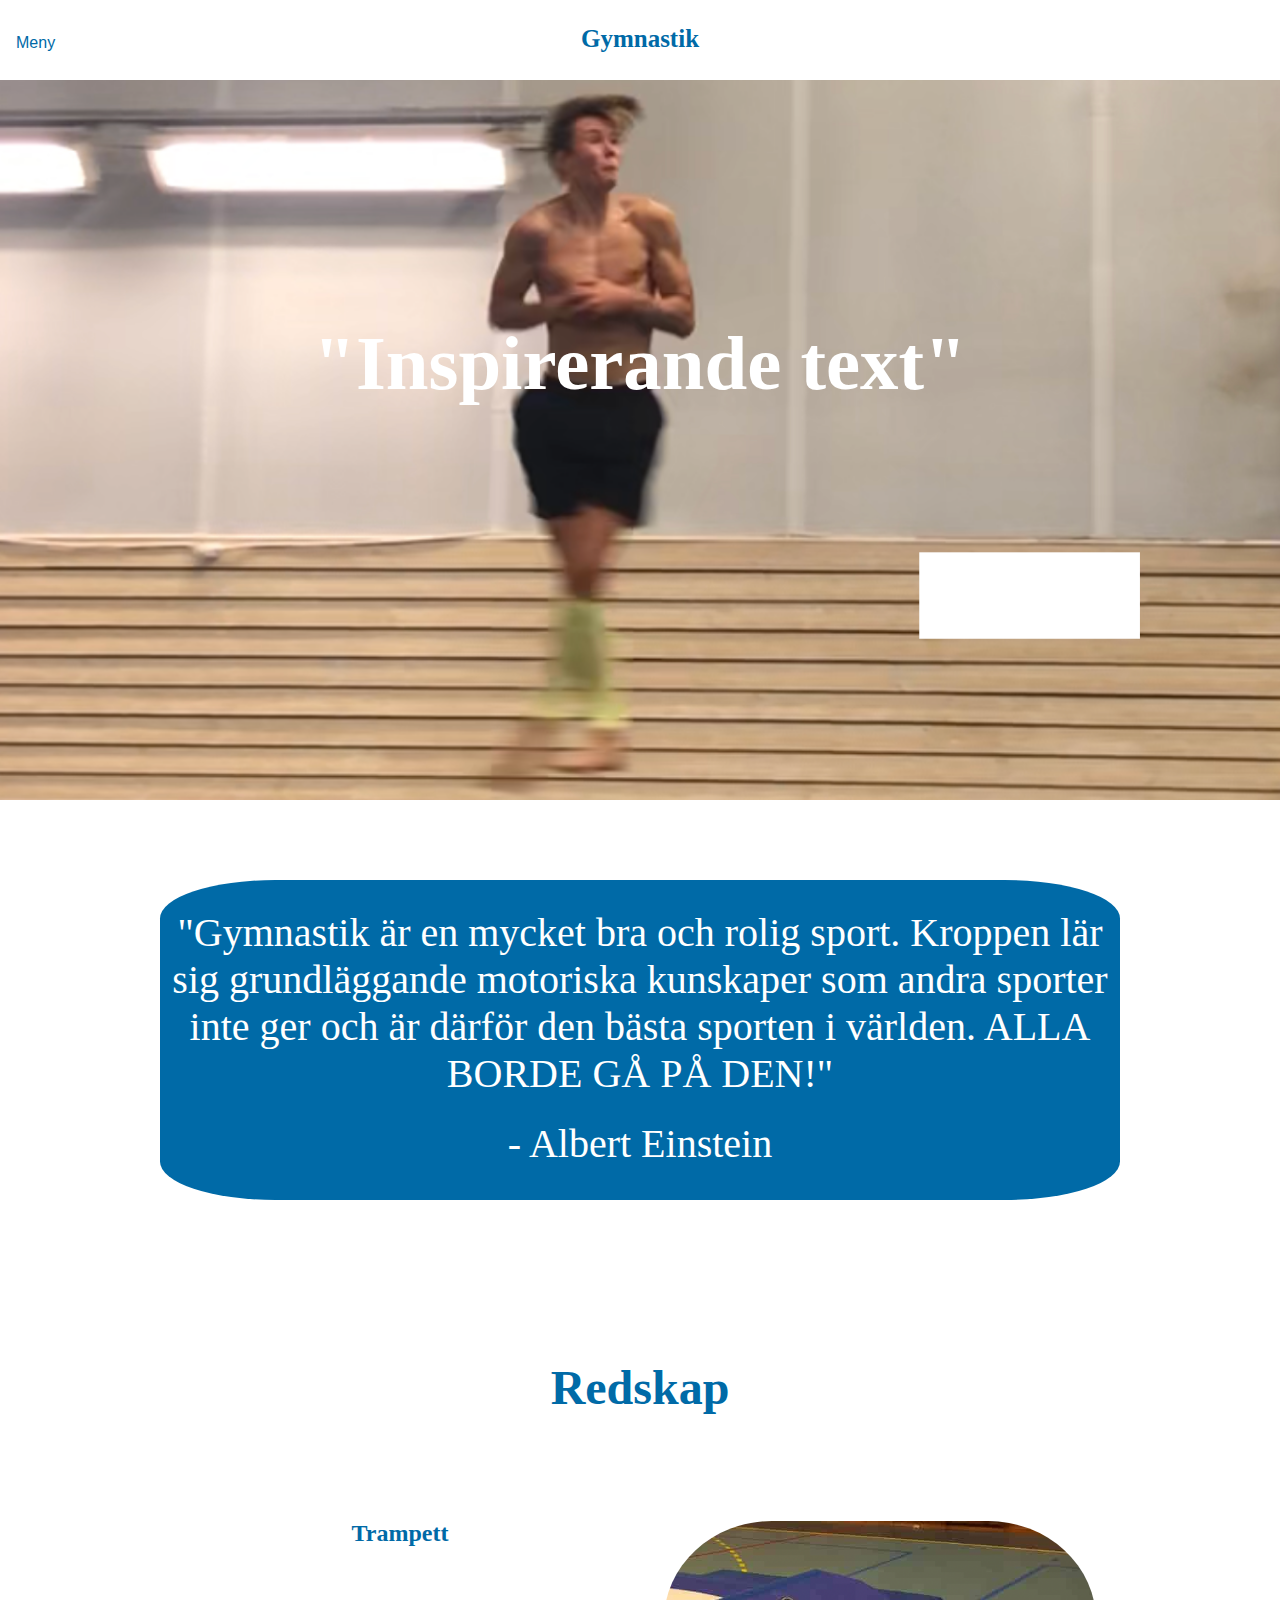
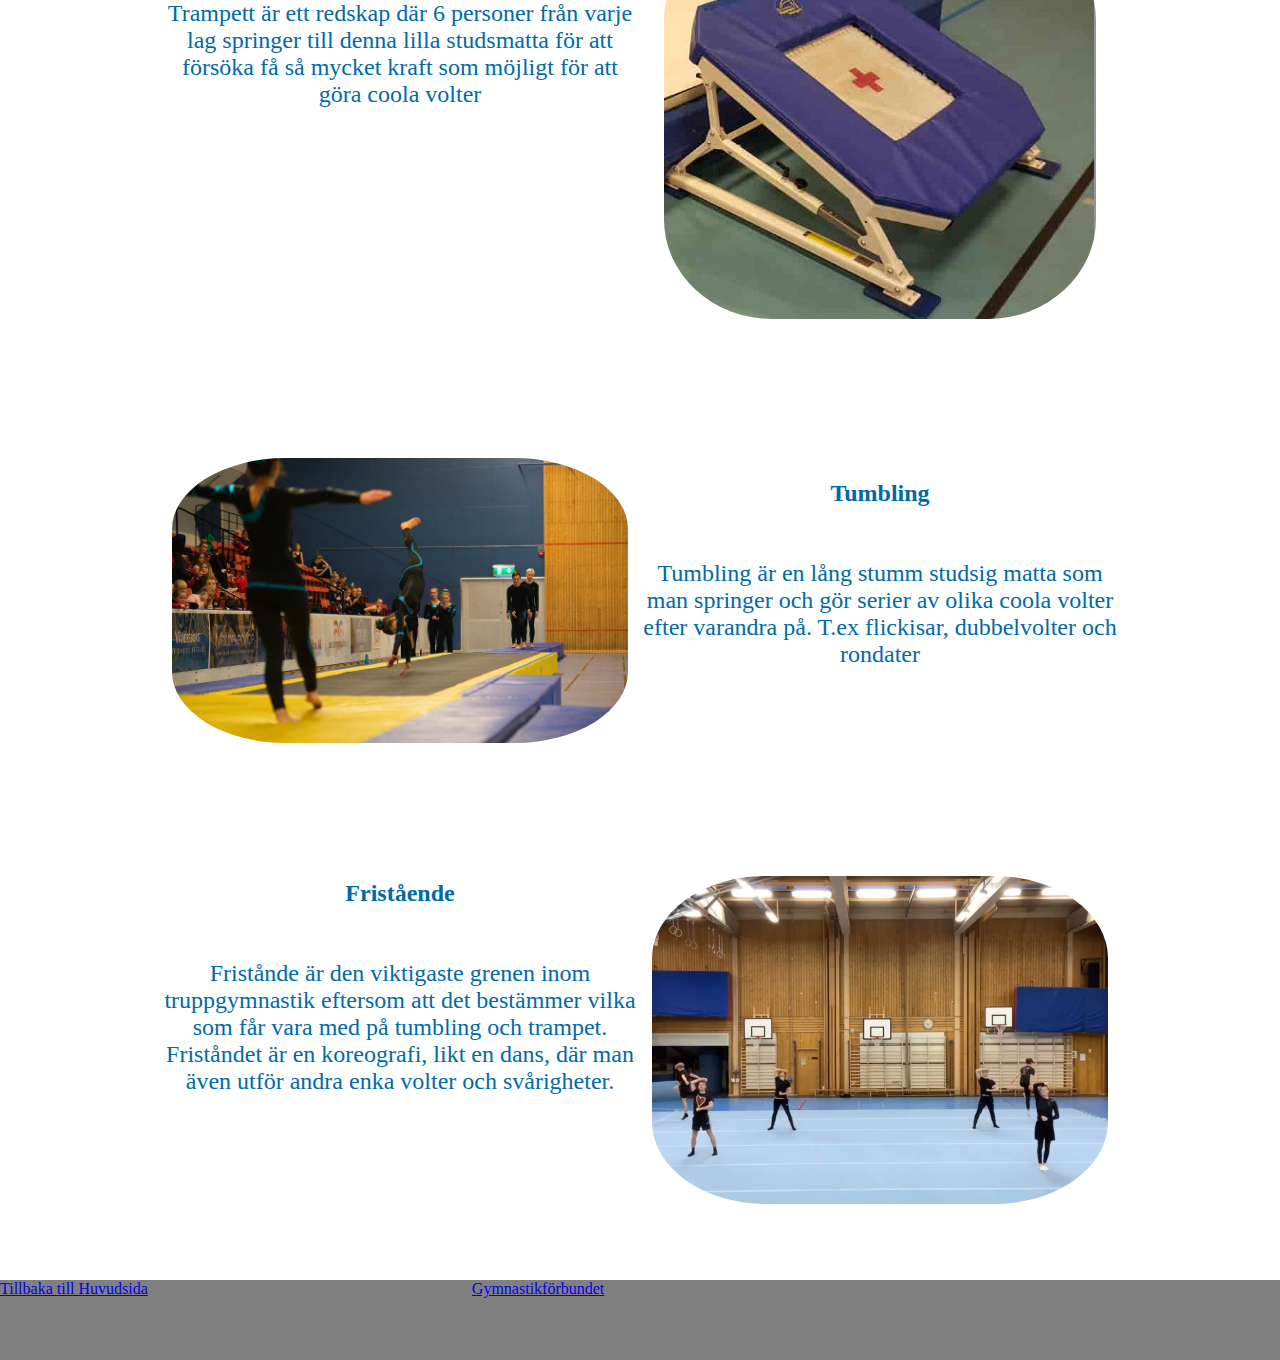
==== index.html @ a21718d2 "yea yea" ====
<!DOCTYPE html>
<html lang="sv">
  <head>
    <meta charset="utf-8">
    <title>Gymnastik</title>
    <link rel="stylesheet" type="text/css" href="style.css">
    <link rel="stylesheet" type="text/css" href="grid.css">
    <meta name="viewport" content="width=device-width" initial-scale="1.0">
  </head>

  <body>
    <header id="huvud">
      <h3 id="rubrik"> Gymnastik </h3>

      <div class="dropdown">
        <button onclick="myFunction()" class="dropbtn"> Meny </button>
        <div id="myDropdown" class="dropdown-content">
          <a href="#gymnastik_t2ext">Gymnastik</a>
          <a href="#redskap">Redskap</a>
          <a href="gymnastik_tavlingar.html">Tävlingar</a>
          <a href="https://www.gymnastik.se/" target="_blank">Gymnastikförbundet</a>
        </div>
      </div>
    </header>


    <div class="container">
      <img alt="inspirationsbild" id="inspobild" src="IMG_4788.PNG">
      <h1 class="inspotext">"Inspirerande text"</h1>
      <div class="blank_yta"></div>

      <p id="gymnastik_text"> "Gymnastik är en mycket bra och rolig sport. Kroppen lär sig grundläggande motoriska kunskaper som andra sporter inte ger och är därför den bästa sporten i världen. ALLA BORDE GÅ PÅ DEN!" </p>
      <p class="albert_stein"> - Albert Einstein </p>

      <h2 id="redskap">Redskap</h2>
      <img alt="bild på trampett" id="trampettbild" src="trampett.webp">

      <h3 class="trampett">Trampett</h3>
      <p class="trampettext">Trampett är ett redskap där 6 personer från varje lag springer till denna lilla studsmatta för att försöka få så mycket kraft som möjligt för att göra coola volter</p>

      <h3 class="tumbling">Tumbling</h3>
      <p class="tumblingtext">Tumbling är en lång stumm studsig matta som man springer och gör serier av olika coola volter efter varandra på. T.ex flickisar, dubbelvolter och rondater</p>
      <img alt="bild på tumblinggolv" id="tumblingbild" src="tumbling.jpeg">


      <h3 class="fristaende">Fristående</h3>
      <p class="fristaendetext">Fristånde är den viktigaste grenen inom truppgymnastik eftersom att det bestämmer vilka som får vara med på tumbling och trampet. Friståndet är en koreografi, likt en dans, där man även utför andra enka volter och svårigheter. </p>
      <img alt="bild på fristående" id="fristaendebild" src="fristaende.jpg">

      <footer class="fot1">
        <a href="index.html" target="_blank" class="lank_huvudsida">Tillbaka till Huvudsida</a>
        <a href="https://www.gymnastik.se/" target="_blank" class="lank_forbund">Gymnastikförbundet</a>
      </footer>
    </div>
    <div class="background"></div>

    <script src="index.js">
    </script>

  </body>
</html>
---- style.css ----
*{
  padding: 0;
  margin: 0;
}

.container{
  float: left;
}

.blank_yta{
  background-color: white;
}

/* För HEADERN och element inom headern*/
#huvud{
  width: 100vw;
  height: 80px;
  background-color: white;
  margin: 0;
  padding: 0;
}

#rubrik{
  text-align: center;
  padding-top: 25px;
  color: #006AA7;
  font-size: 25px;

}


/* "bodyn" */
#inspobild{
  width: 100vw;
  height: 100%;
}

.inspotext{
  z-index: 2;
  color: white;
  font-size: 6vw;
  text-align: center;
}

#redskap{
  font-size: 300%;
  text-align: center;
  color: #006AA7;
}

#trampettbild{
  width: 90%;
  border-radius: 25%;
  align-self: center;
  margin-right: auto;
  margin-left: auto;
}

#tumblingbild,
#fristaendebild{
  width: 95%;
  border-radius: 25%;
  align-self: center;
  margin-right: auto;
  margin-left: auto;
}


.trampett,
.tumbling,
.fristaende{
  text-align: center;
  font-size: 150%;
  color: #006AA7;
}

.trampettext,
.tumblingtext,
.fristaendetext{
  text-align: center;
  font-size: 150%;
  color: #006AA7;
}

#gym{
width: 95%;
}

#gymnastik_text,
.albert_stein{
  font-size: 250%;
  text-align: center;
}


.albert_stein{
  color: white;
}
#gymnastik_text{
  background-color:#006AA7;
  border-radius: 12%;
  color: white;
  padding-top:3%;
}

.fot1{

}


/* Dropdown meny */

/* Dropdown Button */
.dropbtn {
  background-color: white ;
  color: #006AA7;
  padding: 16px;
  font-size: 16px;
  border: none;
  cursor: pointer;
}

/* Dropdown button on hover & focus */
.dropbtn:hover, .dropbtn:focus {
  background-color: rgb(252, 255, 187);
  border-color: #006AA7;
}

/* The container <div> - needed to position the dropdown content */
.dropdown {
  position: relative;
  display: inline-block;
  bottom: 35px;
}

/* Dropdown Content (Hidden by Default) */
.dropdown-content {
  display: none;
  position: absolute;
  background-color: #f1f1f1;
  min-width: 250px;
  height: 200px;
  box-shadow: 0px 8px 16px 0px rgba(0,0,0,0.2);
  z-index: 1;
}

/* Links inside the dropdown */
.dropdown-content a {
  color: black;
  padding: 12px 16px;
  text-decoration: none;
  display: block;
}

/* Change color of dropdown links on hover */
.dropdown-content a:hover {background-color: #ddd}

/* Show the dropdown menu (use JS to add this class to the .dropdown-content container when the user clicks on the dropdown button) */
.show {display:block;}



/* style för tävlingssidan */
.tavling_bild{
  width: 50vw;
  height: 100%;

}

.bakgrundsfarg{
  background-color: #006AA7;
  width: 50vw;
  height: 100%;
}

.tavlingsrubrik{
  text-align: center;
  margin-top: auto;
  margin-bottom: auto;
  color: yellow;
  font-size: 200%;
}

.rikstavlingar{
  text-align: center;
  margin-top: auto;
  margin-bottom: auto;
  color: yellow;
}

.rikstext{
  text-align: center;
  margin-top: auto;
  margin-bottom: auto;
  color: yellow;
  margin-left: 3vw;
  margin-right: 3vw;
}


.smstegen{
  text-align: center;
  margin-top: auto;
  margin-bottom: auto;
  color: yellow;
}

.smtext{
  text-align: center;
  margin-top: auto;
  margin-bottom: auto;
  color: yellow;
  margin-left: 3vw;
  margin-right: 3vw;
}

ul{
  color: yellow;
  text-align: center;
}

footer{
  background-color: grey;
  width: 100%;

}

.lank_huvudsida{
  margin-right: 25%
}

@media only screen and (max-width: 640px){
  .fristaendetext,
  .tumblingtext,
  .trampettext{
    font-size: 140%;
  }
}

@media only screen and (max-width: 865px){
  #gymnastik_text{
    font-size:200%;
  }
}

@media only screen and (max-width: 625px){
  #gymnastik_text{
    font-size:150%;
  }
}

@media only screen and (max-width: 620px){
  #trampettbild{
    width: 100%;
    margin:0;
  }

  .trampett{
    margin-top: auto;
    margin-bottom: auto;
  }

  #tumblingbild{
    width: 100%;
    margin: 0;
  }
  .fristaende, .tumbling{
    margin-top: auto;
    margin-bottom: auto;

  }
}

@media only screen and (max-width: 480px){
  ul{
    margin-top: 25%;
  }
}

@media only screen and (max-width: 400px){
  ul{
    margin-top: 35%;
  }
}
---- grid.css ----
.container{
  display: grid;
  grid-template-columns: repeat(8, 1fr);
  grid-auto-rows: 80px;
}

#inspobild{
  grid-column: 1/-1;
  grid-row: 1/10;
}

.blank_yta{
  grid-column: 1/-1;
  grid-row: 10/12;
}

.inspotext{
  grid-column: 1/-1;
  grid-row: 4/6;
}

#redskap{
  grid-column: 2/8;
  grid-row: 17/19;
}

#trampettbild{
  grid-column: 5/8;
  grid-row: 19/24 ;
}

.trampettext{
  grid-column: 2/5;
  grid-row: 20/23;
}

.trampett{
  grid-column: 2/5;
  grid-row: 19/20;
}

.tumblingtext{
  grid-column: 5/8;
  grid-row: 27/30;
}

.tumbling{
  grid-column: 5/8;
  grid-row: 26/27;
}

#tumblingbild{
  grid-column: 2/5;
  grid-row: 25/30;
}

.fristaende{
  grid-column: 2/5;
  grid-row: 31/32;
}

.fristaendetext{
  grid-column: 2/5;
  grid-row: 32/35;
}

#fristaendebild{
  grid-column: 5/8;
  grid-row: 31/35;
}

#gym{
  grid-column: 1/5;
  grid-row: 37/44;
}

.background{
  grid-column: 5/-1;
  grid-row: 37/44;
}

#gymnastik_text{
  grid-column: 2/-2;
  grid-row: 11/15;
}

.albert_stein{
  grid-column: 2/-2;
  grid-row: 14/15;
}

/* Grid för tävlingssidan */
.tavling_bild{
  grid-column: 1/5;
  grid-row: 1/10;
}

.bakgrundsfarg{
  grid-column: 5/9;
  grid-row: 1/10;
}

.tavlingsrubrik{
  grid-column: 6/8;
  grid-row: 1/2;
}

.rikstavlingar{
  grid-column: 6/8;
  grid-row: 2/3;
}

.rikstext{
  grid-column: 5/9;
  grid-row: 3/4;
}

.smstegen{
  grid-column: 6/8;
  grid-row: 5/6;
}

.smtext{
  grid-column: 5/9;
  grid-row: 6/7;
}

ul{
  grid-column: 6/8;
  grid-row: 7/9;
}

.fot2{
  grid-column: 1/-1;
}

.fot1{
  grid-column: 1/-1;
  grid-row: 36/37;
}


@media only screen and (max-width: 620px){
  #trampettbild{
    grid-column: 2/-2;
    grid-row: 18/24;
  }

  .trampett{
    grid-column: 2/-2;
    grid-row: 24/25;
  }

  .trampettext{
    grid-column: 2/-2;
    grid-row: 25/27;
  }

  #tumblingbild{
    grid-column: 2/-2;
    grid-row: 28/32;
  }

  .tumbling{
    grid-column: 2/-2;
    grid-row: 32/33 ;
  }
  .tumblingtext{
    grid-column: 2/-2;
    grid-row: 33/35;
  }

  #fristaendebild{
    grid-column: 2/-2;
    grid-row: 36/40;
  }

  .fristaende{
    grid-column: 2/-2;
    grid-row: 40/41;
  }

  .fristaendetext{
    grid-column: 2/-2;
    grid-row: 41/42;
  }

  .fot1{
    grid-row: 45/46;
  }
}
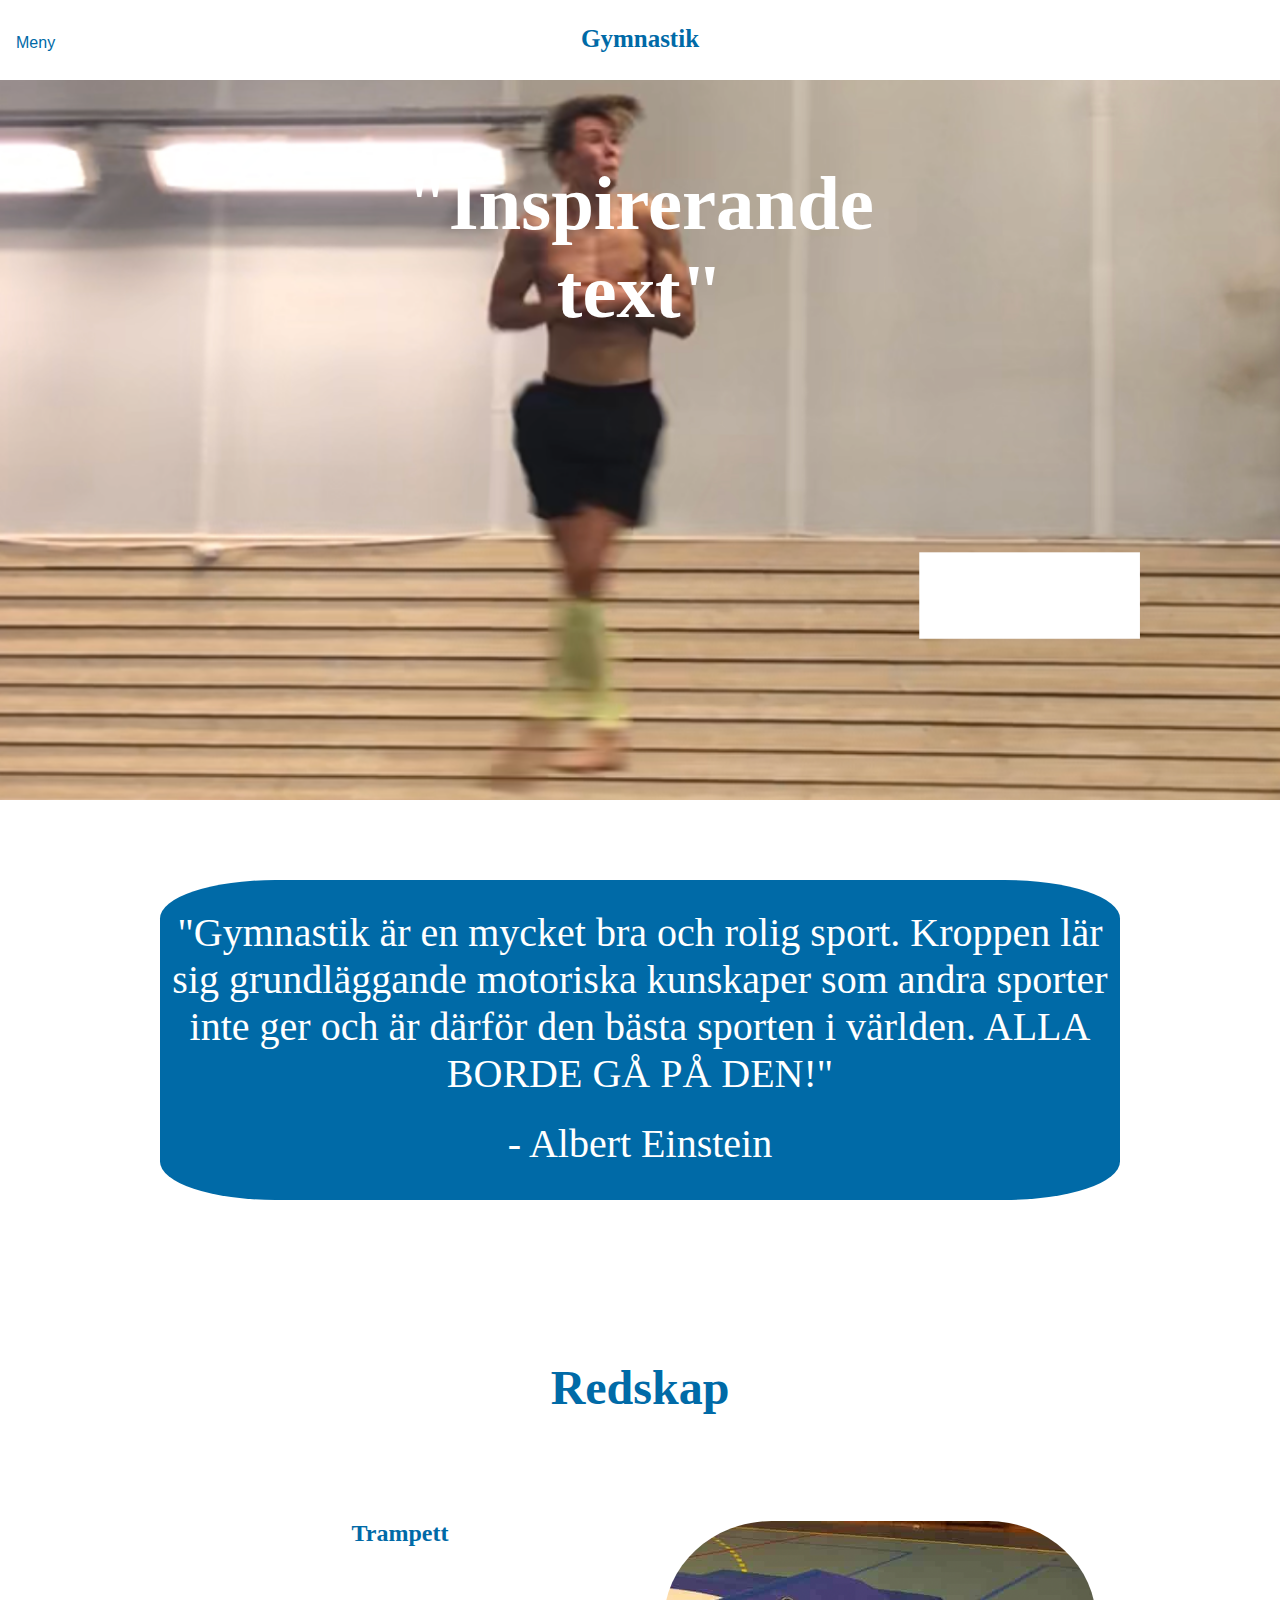
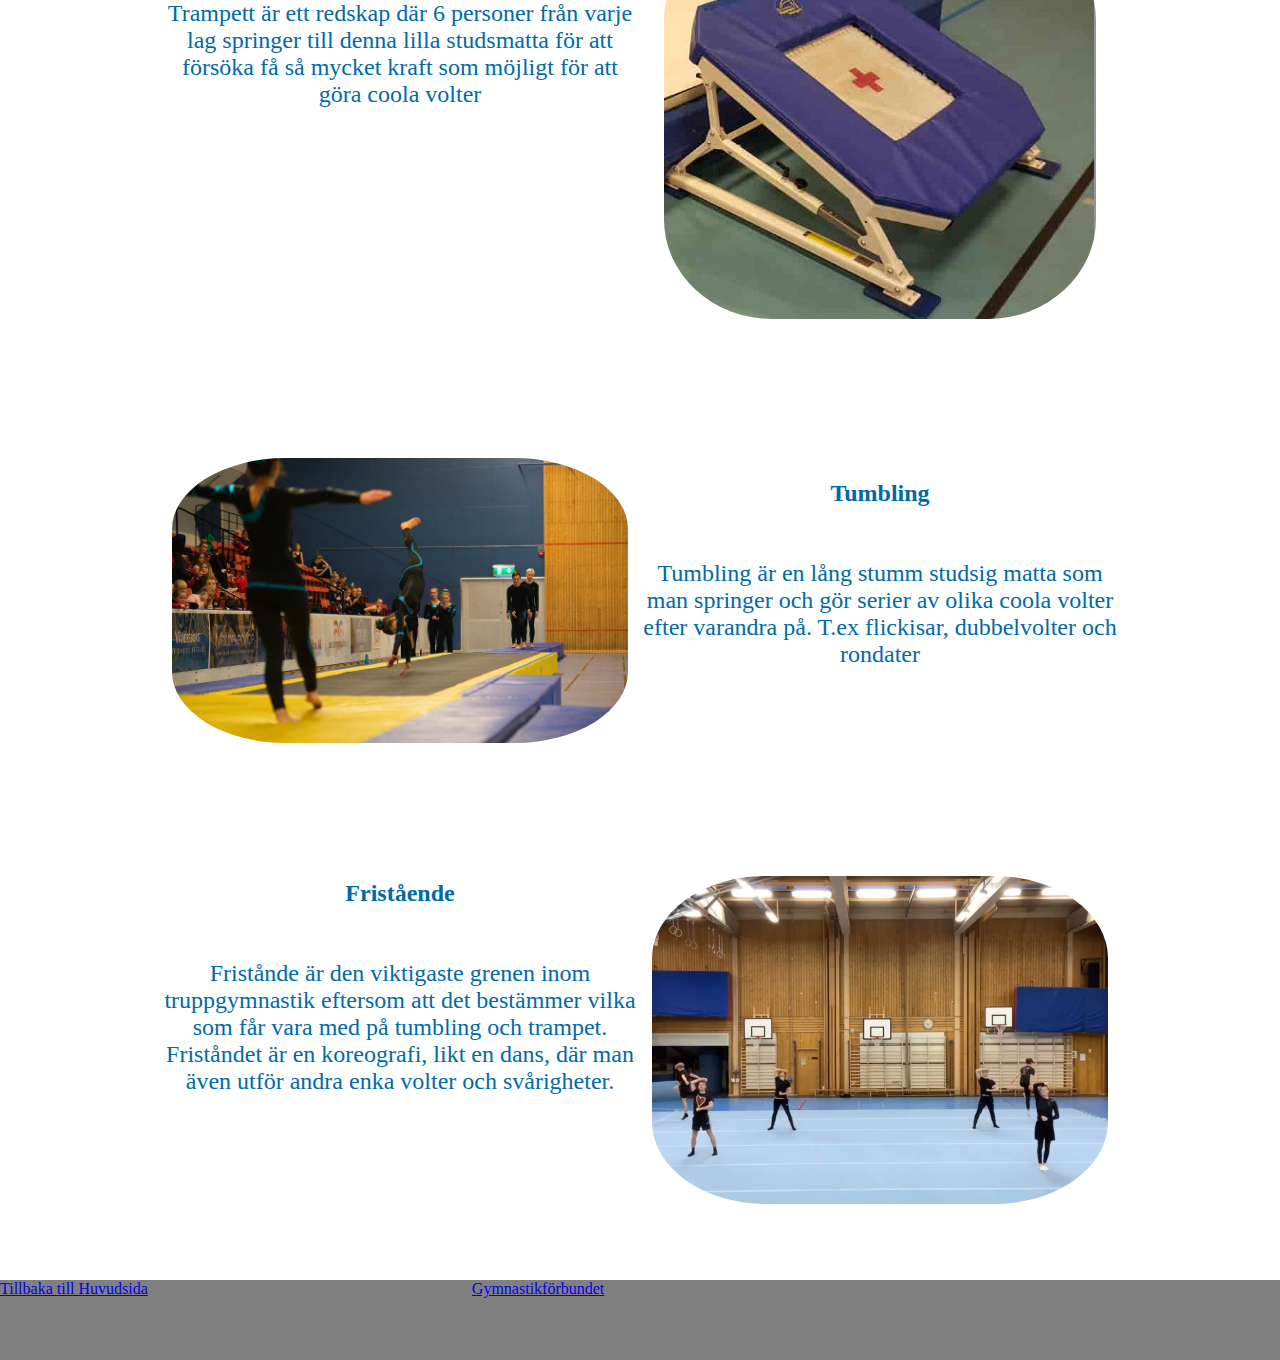
==== commit 9cba88ea: "saker" ====
--- a/index.html
+++ b/index.html
@@ -1,4 +1,5 @@
 <!DOCTYPE html>
+
 <html lang="sv">
   <head>
     <meta charset="utf-8">
@@ -15,7 +16,7 @@
       <div class="dropdown">
         <button onclick="myFunction()" class="dropbtn"> Meny </button>
         <div id="myDropdown" class="dropdown-content">
-          <a href="#gymnastik_t2ext">Gymnastik</a>
+          <a href="#gymnastik_text">Gymnastik</a>
           <a href="#redskap">Redskap</a>
           <a href="gymnastik_tavlingar.html">Tävlingar</a>
           <a href="https://www.gymnastik.se/" target="_blank">Gymnastikförbundet</a>
@@ -25,7 +26,7 @@
 
 
     <div class="container">
-      <img alt="inspirationsbild" id="inspobild" src="IMG_4788.PNG">
+      <img title="Fredrik Lindgren" alt="inspirationsbild" id="inspobild" src="IMG_4788.PNG">
       <h1 class="inspotext">"Inspirerande text"</h1>
       <div class="blank_yta"></div>
 
@@ -33,19 +34,19 @@
       <p class="albert_stein"> - Albert Einstein </p>
 
       <h2 id="redskap">Redskap</h2>
-      <img alt="bild på trampett" id="trampettbild" src="trampett.webp">
+      <img title="Jan Magne Cederstrøm" alt="bild på trampett" id="trampettbild" src="trampett.webp">
 
       <h3 class="trampett">Trampett</h3>
       <p class="trampettext">Trampett är ett redskap där 6 personer från varje lag springer till denna lilla studsmatta för att försöka få så mycket kraft som möjligt för att göra coola volter</p>
 
       <h3 class="tumbling">Tumbling</h3>
       <p class="tumblingtext">Tumbling är en lång stumm studsig matta som man springer och gör serier av olika coola volter efter varandra på. T.ex flickisar, dubbelvolter och rondater</p>
-      <img alt="bild på tumblinggolv" id="tumblingbild" src="tumbling.jpeg">
+      <img title="ttela.se" alt="bild på tumblinggolv" id="tumblingbild" src="tumbling.jpeg">
 
 
       <h3 class="fristaende">Fristående</h3>
       <p class="fristaendetext">Fristånde är den viktigaste grenen inom truppgymnastik eftersom att det bestämmer vilka som får vara med på tumbling och trampet. Friståndet är en koreografi, likt en dans, där man även utför andra enka volter och svårigheter. </p>
-      <img alt="bild på fristående" id="fristaendebild" src="fristaende.jpg">
+      <img title="Fredrik Lindgren" alt="bild på fristående" id="fristaendebild" src="fristaende.jpg">
 
       <footer class="fot1">
         <a href="index.html" target="_blank" class="lank_huvudsida">Tillbaka till Huvudsida</a>
--- a/style.css
+++ b/style.css
@@ -31,15 +31,15 @@
 
 /* "bodyn" */
 #inspobild{
-  width: 100vw;
-  height: 100%;
+  width: 100%;
 }
 
 .inspotext{
-  z-index: 2;
+  z-index: 1;
   color: white;
   font-size: 6vw;
   text-align: center;
+
 }
 
 #redskap{
@@ -103,10 +103,62 @@
   padding-top:3%;
 }
 
-.fot1{
-
-}
-
+@media only screen and (max-width: 865px){
+  #gymnastik_text{
+    font-size:200%;
+  }
+}
+
+@media only screen and (max-width: 640px){      /* */
+  .fristaendetext,
+  .tumblingtext,
+  .trampettext{
+    font-size: 140%;
+  }
+}
+
+@media only screen and (max-width: 625px){
+  #gymnastik_text{
+    font-size:150%;
+  }
+}
+
+@media only screen and (max-width: 620px){
+  #trampettbild{
+    width: 100%;
+    margin:0;
+  }
+
+  .trampett{
+    margin-top: auto;
+    margin-bottom: auto;
+  }
+
+  #tumblingbild{
+    width: 100%;
+    margin: 0;
+  }
+  .fristaende, .tumbling{
+    margin-top: auto;
+    margin-bottom: auto;
+
+  }
+}
+
+@media only screen and (max-width: 470px){
+
+  .tumbling{
+    margin-top: 15%;
+  }
+
+  .tumblingtext{
+    margin-top: 7%;
+  }
+
+  .fristaende{
+    margin-top: 2%;
+  }
+}
 
 /* Dropdown meny */
 
@@ -195,6 +247,7 @@
   color: yellow;
   margin-left: 3vw;
   margin-right: 3vw;
+  font-size: 115%;
 }
 
 
@@ -212,11 +265,14 @@
   color: yellow;
   margin-left: 3vw;
   margin-right: 3vw;
+  font-size: 115%;
 }
 
 ul{
   color: yellow;
   text-align: center;
+  font-size: 115%;
+  margin-top: 10%;
 }
 
 footer{
@@ -229,56 +285,30 @@
   margin-right: 25%
 }
 
-@media only screen and (max-width: 640px){
-  .fristaendetext,
-  .tumblingtext,
-  .trampettext{
-    font-size: 140%;
-  }
-}
-
-@media only screen and (max-width: 865px){
-  #gymnastik_text{
-    font-size:200%;
-  }
-}
-
-@media only screen and (max-width: 625px){
-  #gymnastik_text{
-    font-size:150%;
-  }
-}
-
-@media only screen and (max-width: 620px){
-  #trampettbild{
+
+@media only screen and (max-width: 700px){
+  .tavling_bild{
+    width: 100vw;
+  }
+
+  .bakgrundsfarg{
     width: 100%;
-    margin:0;
-  }
-
-  .trampett{
-    margin-top: auto;
-    margin-bottom: auto;
-  }
-
-  #tumblingbild{
-    width: 100%;
-    margin: 0;
-  }
-  .fristaende, .tumbling{
-    margin-top: auto;
-    margin-bottom: auto;
-
-  }
-}
-
-@media only screen and (max-width: 480px){
+  }
+}
+
+@media only screen and (max-width: 540px){
   ul{
     margin-top: 25%;
   }
-}
-
-@media only screen and (max-width: 400px){
+
+  .rikstext,
+  .smtext{
+    font-size: 100%;
+  }
+}
+
+@media only screen and (max-width: 470px){
   ul{
-    margin-top: 35%;
-  }
-}
+    margin-top: 50%;
+  }
+}
--- a/grid.css
+++ b/grid.css
@@ -15,8 +15,8 @@
 }
 
 .inspotext{
-  grid-column: 1/-1;
-  grid-row: 4/6;
+  grid-column: 3/7;
+  grid-row: 2/3;
 }
 
 #redskap{
@@ -139,53 +139,239 @@
   grid-row: 36/37;
 }
 
+@media only screen and (max-width: 835px){
+
+  #redskap{
+    grid-column: 2/8;
+    grid-row: 15/17;
+  }
+
+  #gymnastik_text{
+    grid-column: 2/-2;
+    grid-row: 9/13;
+  }
+
+  .albert_stein{
+    grid-column: 2/-2;
+    grid-row: 12/13;
+  }
+
+
+
+  .fristaende{
+    grid-column: 2/5;
+    grid-row: 29/30;
+  }
+
+  .fristaendetext{
+    grid-column: 2/5;
+    grid-row: 30/33;
+  }
+
+  #fristaendebild{
+    grid-column: 5/9;
+    grid-row: 29/33;
+  }
+
+
+
+  .tumblingtext{
+    grid-column: 5/8;
+    grid-row: 25/28;
+  }
+
+  .tumbling{
+    grid-column: 5/8;
+    grid-row: 24/25;
+  }
+
+  #tumblingbild{
+    grid-column: 1/5;
+    grid-row: 23/28;
+  }
+
+
+
+  #trampettbild{
+    grid-column: 5/9;
+    grid-row: 16/21 ;
+  }
+
+  .trampettext{
+    grid-column: 2/5;
+    grid-row: 18/21;
+  }
+
+  .trampett{
+    grid-column: 2/5;
+    grid-row: 17/18;
+  }
+
+}
+
 
 @media only screen and (max-width: 620px){
   #trampettbild{
     grid-column: 2/-2;
-    grid-row: 18/24;
+    grid-row: 16/22;
   }
 
   .trampett{
     grid-column: 2/-2;
-    grid-row: 24/25;
+    grid-row: 22/23;
   }
 
   .trampettext{
     grid-column: 2/-2;
-    grid-row: 25/27;
+    grid-row: 23/25;
   }
 
   #tumblingbild{
     grid-column: 2/-2;
-    grid-row: 28/32;
+    grid-row: 26/30;
   }
 
   .tumbling{
     grid-column: 2/-2;
-    grid-row: 32/33 ;
+    grid-row: 30/31 ;
   }
   .tumblingtext{
     grid-column: 2/-2;
-    grid-row: 33/35;
+    grid-row: 31/33;
   }
 
   #fristaendebild{
     grid-column: 2/-2;
-    grid-row: 36/40;
+    grid-row: 34/38;
   }
 
   .fristaende{
     grid-column: 2/-2;
-    grid-row: 40/41;
+    grid-row: 38/39;
   }
 
   .fristaendetext{
     grid-column: 2/-2;
-    grid-row: 41/42;
+    grid-row: 39/40;
   }
 
   .fot1{
-    grid-row: 45/46;
-  }
-}
+    grid-row: 43/44;
+  }
+
+  #gymnastik_text{
+    grid-column: 2/-2;
+    grid-row: 8/12;
+  }
+
+  .albert_stein{
+    grid-column: 2/-2;
+    grid-row: 11/12;
+  }
+}
+
+@media only screen and (max-width: 470px){
+  #trampettbild{
+    grid-column: 2/-2;
+    grid-row: 10/16;
+  }
+
+  .trampett{
+    grid-column: 2/-2;
+    grid-row: 15/16;
+  }
+
+  .trampettext{
+    grid-column: 2/-2;
+    grid-row: 16/18;
+  }
+
+  #tumblingbild{
+    grid-column: 2/-2;
+    grid-row: 19/23;
+  }
+
+  .tumbling{
+    grid-column: 2/-2;
+    grid-row: 22/23 ;
+  }
+  .tumblingtext{
+    grid-column: 2/-2;
+    grid-row: 23/26;
+  }
+
+  #fristaendebild{
+    grid-column: 2/-2;
+    grid-row: 26/30;
+  }
+
+  .fristaende{
+    grid-column: 2/-2;
+    grid-row: 30/31;
+  }
+
+  .fristaendetext{
+    grid-column: 2/-2;
+    grid-row: 31/34;
+  }
+
+  .fot1{
+    grid-row: 35/36;
+  }
+
+  #gymnastik_text{
+    grid-column: 2/-2;
+    grid-row: 5/9;
+  }
+
+  .albert_stein{
+    grid-column: 2/-2;
+    grid-row: 8/9;
+  }
+
+  #redskap{
+    grid-column: 2/8;
+    grid-row: 10/11;
+  }
+}
+
+@media only screen and (max-width: 700px){
+  .tavling_bild{
+    grid-column: 1/9;
+  }
+
+  .tavlingsrubrik{
+    grid-column: 3/7;
+    grid-row: 1/2;
+  }
+
+  .rikstavlingar{
+    grid-column: 3/7;
+    grid-row: 2/3;
+  }
+
+  .rikstext{
+    grid-column: 2/8;
+    grid-row: 3/4;
+  }
+
+  .smstegen{
+    grid-column: 3/7;
+    grid-row: 5/6;
+  }
+
+  .smtext{
+    grid-column: 2/8;
+    grid-row: 6/7;
+  }
+
+  ul{
+    grid-column: 3/7;
+    grid-row: 7/9;
+  }
+
+  .bakgrundsfarg{
+    grid-column: 2/8;
+    grid-row: 1/10;
+  }
+}
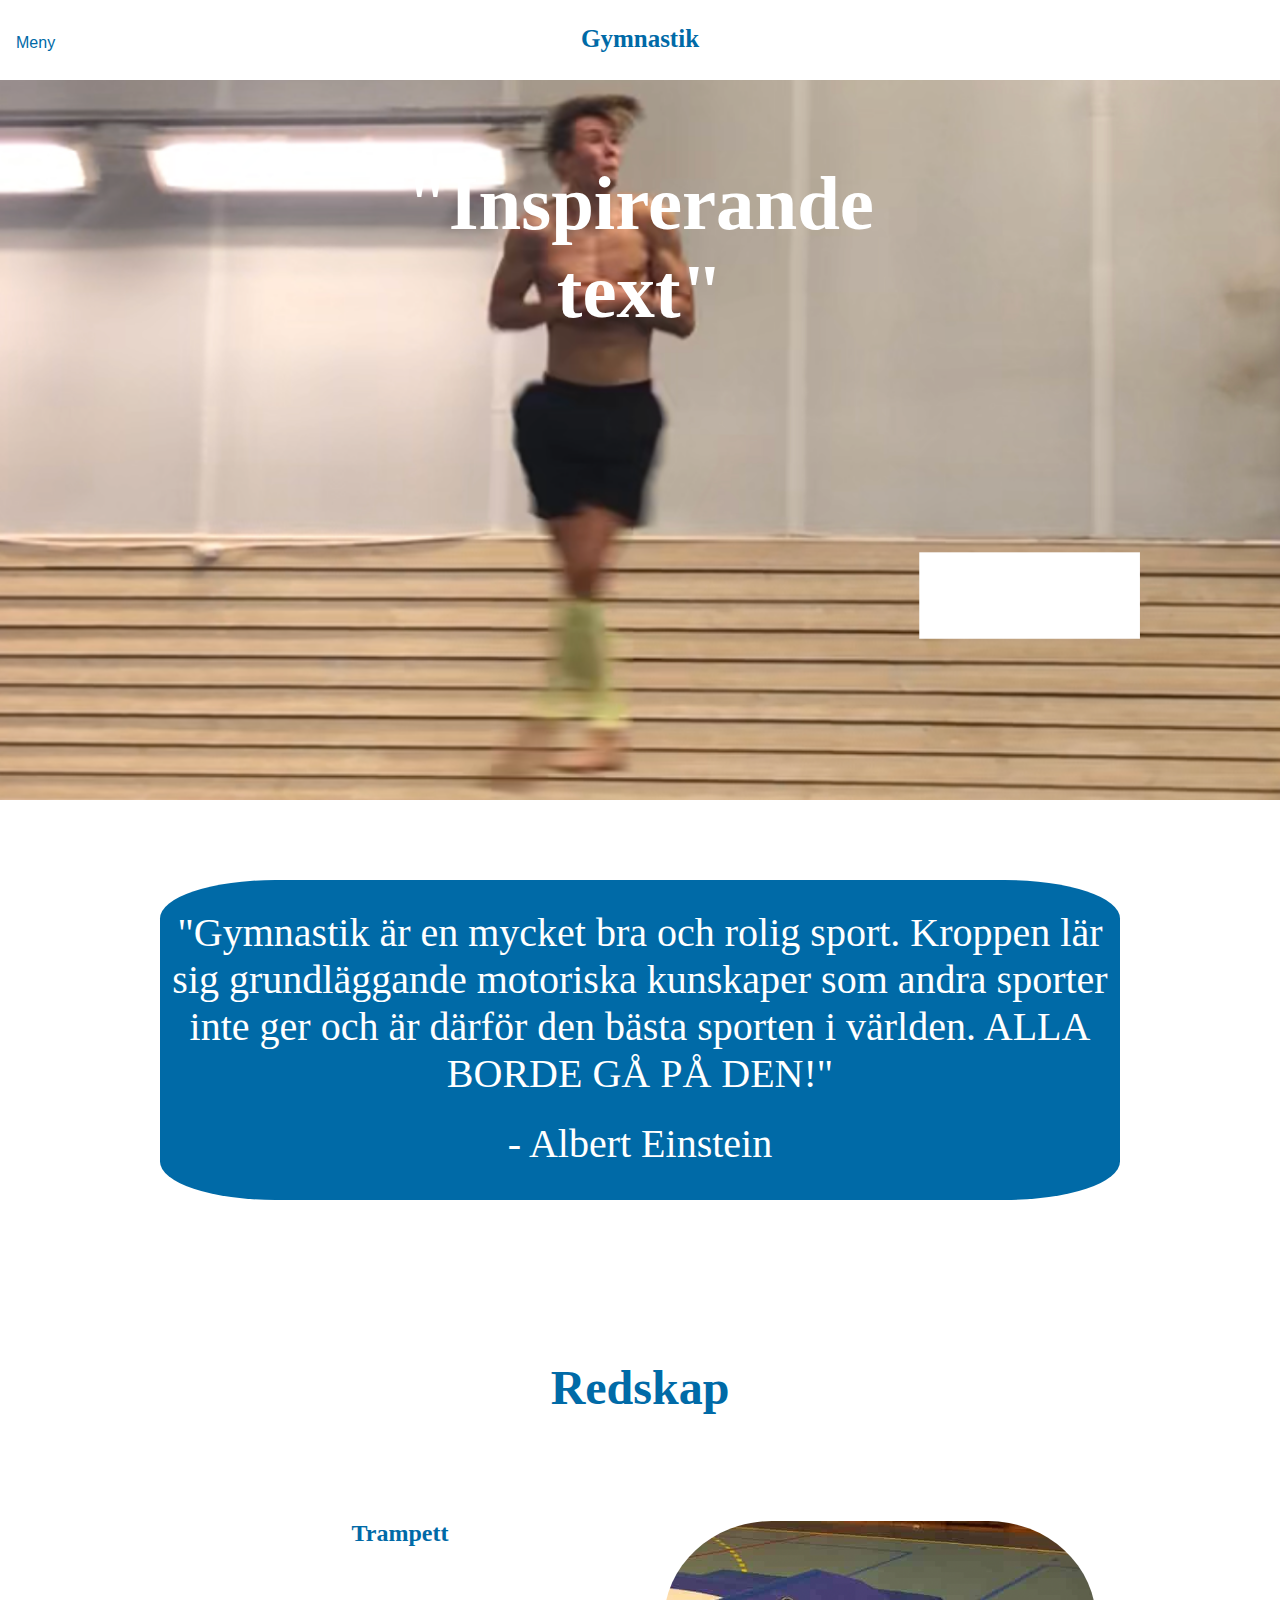
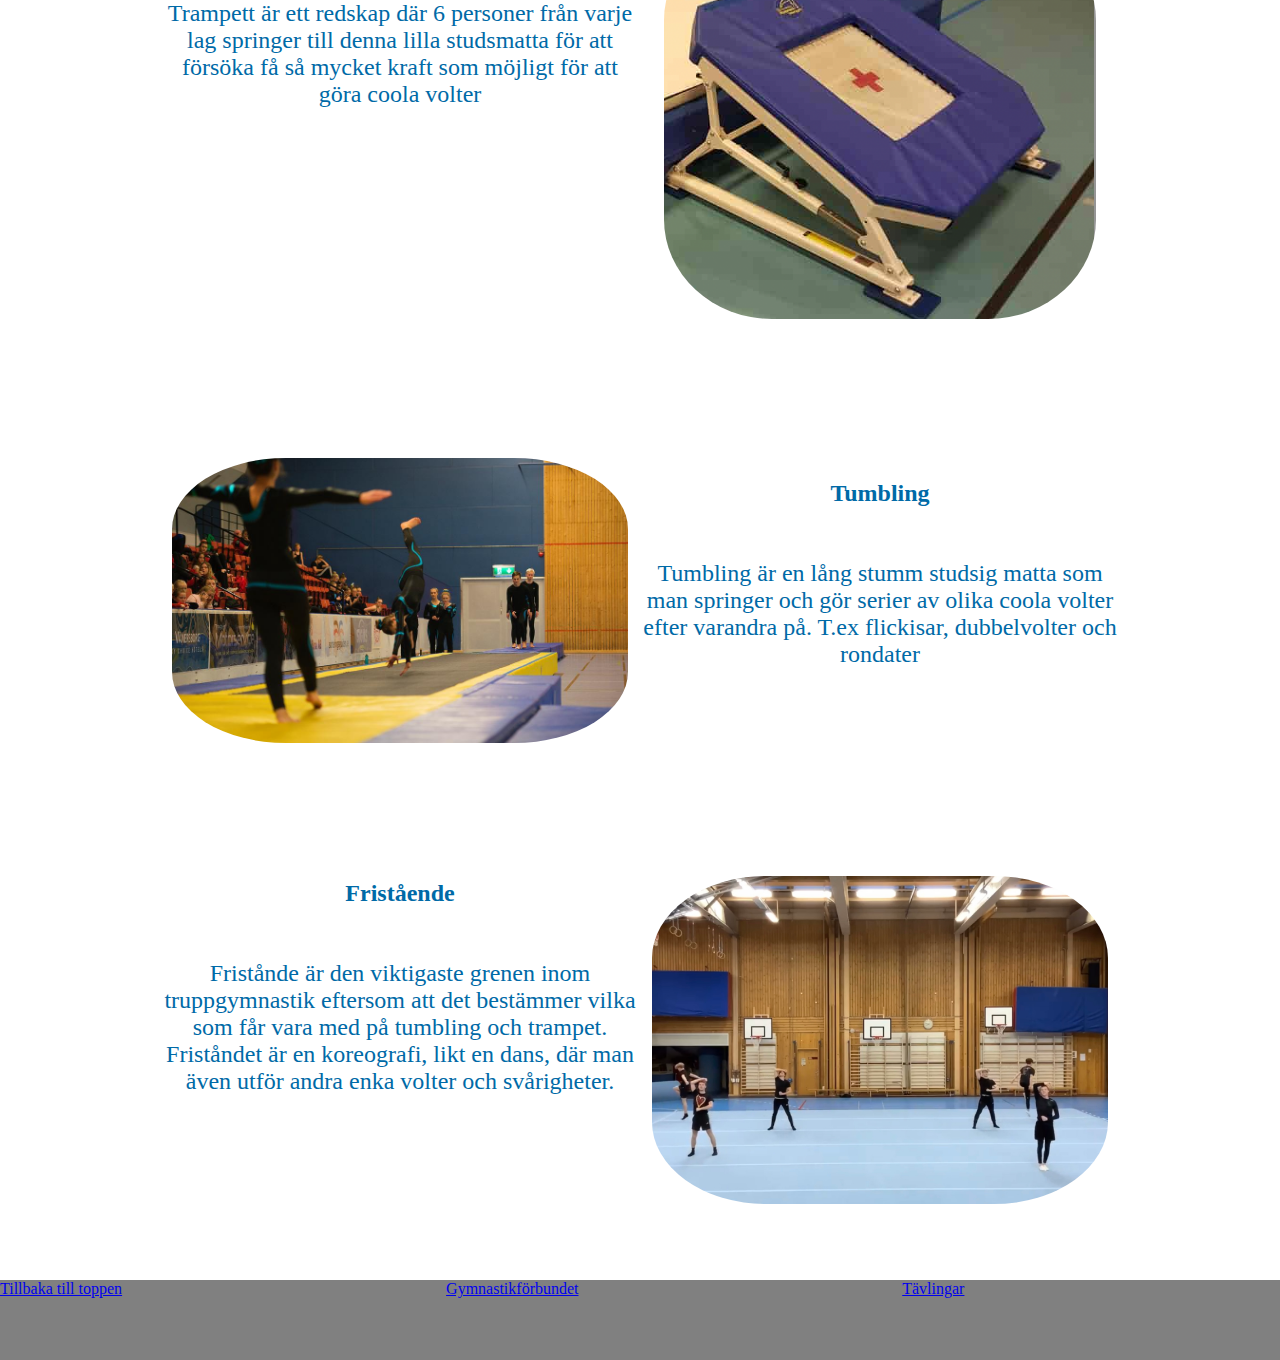
==== commit 7395277b: "små fix igen" ====
--- a/index.html
+++ b/index.html
@@ -49,8 +49,9 @@
       <img title="Fredrik Lindgren" alt="bild på fristående" id="fristaendebild" src="fristaende.jpg">
 
       <footer class="fot1">
-        <a href="index.html" target="_blank" class="lank_huvudsida">Tillbaka till Huvudsida</a>
+        <a href="#rubrik" target="_blank" class="lanktilltopp">Tillbaka till toppen</a>
         <a href="https://www.gymnastik.se/" target="_blank" class="lank_forbund">Gymnastikförbundet</a>
+        <a href="gymnastik_tavlingar.html" target="_blank" class="lanktilltavling">Tävlingar</a>
       </footer>
     </div>
     <div class="background"></div>
--- a/style.css
+++ b/style.css
@@ -12,6 +12,7 @@
 }
 
 /* För HEADERN och element inom headern*/
+/* För huvudsidan */
 #huvud{
   width: 100vw;
   height: 80px;
@@ -281,8 +282,12 @@
 
 }
 
-.lank_huvudsida{
+.lanktilltopp{
   margin-right: 25%
+}
+
+.lank_forbund{
+  margin-right: 25%;
 }
 
 
--- a/grid.css
+++ b/grid.css
@@ -1,3 +1,5 @@
+
+/* Grid för huvudsidan */
 .container{
   display: grid;
   grid-template-columns: repeat(8, 1fr);
@@ -89,6 +91,208 @@
   grid-row: 14/15;
 }
 
+.fot1{
+  grid-column: 1/-1;
+  grid-row: 36/37;
+}
+
+@media only screen and (max-width: 835px){
+
+  #redskap{
+    grid-column: 2/8;
+    grid-row: 15/17;
+  }
+
+  #gymnastik_text{
+    grid-column: 2/-2;
+    grid-row: 9/13;
+  }
+
+  .albert_stein{
+    grid-column: 2/-2;
+    grid-row: 12/13;
+  }
+
+
+
+  .fristaende{
+    grid-column: 2/5;
+    grid-row: 29/30;
+  }
+
+  .fristaendetext{
+    grid-column: 2/5;
+    grid-row: 30/33;
+  }
+
+  #fristaendebild{
+    grid-column: 5/9;
+    grid-row: 29/33;
+  }
+
+
+
+  .tumblingtext{
+    grid-column: 5/8;
+    grid-row: 25/28;
+  }
+
+  .tumbling{
+    grid-column: 5/8;
+    grid-row: 24/25;
+  }
+
+  #tumblingbild{
+    grid-column: 1/5;
+    grid-row: 23/28;
+  }
+
+
+
+  #trampettbild{
+    grid-column: 5/9;
+    grid-row: 16/21 ;
+  }
+
+  .trampettext{
+    grid-column: 2/5;
+    grid-row: 18/21;
+  }
+
+  .trampett{
+    grid-column: 2/5;
+    grid-row: 17/18;
+  }
+}
+
+
+@media only screen and (max-width: 620px){
+  #trampettbild{
+    grid-column: 2/-2;
+    grid-row: 16/22;
+  }
+
+  .trampett{
+    grid-column: 2/-2;
+    grid-row: 22/23;
+  }
+
+  .trampettext{
+    grid-column: 2/-2;
+    grid-row: 23/25;
+  }
+
+  #tumblingbild{
+    grid-column: 2/-2;
+    grid-row: 26/30;
+  }
+
+  .tumbling{
+    grid-column: 2/-2;
+    grid-row: 30/31 ;
+  }
+  .tumblingtext{
+    grid-column: 2/-2;
+    grid-row: 31/33;
+  }
+
+  #fristaendebild{
+    grid-column: 2/-2;
+    grid-row: 34/38;
+  }
+
+  .fristaende{
+    grid-column: 2/-2;
+    grid-row: 38/39;
+  }
+
+  .fristaendetext{
+    grid-column: 2/-2;
+    grid-row: 39/40;
+  }
+
+  .fot1{
+    grid-row: 43/44;
+  }
+
+  #gymnastik_text{
+    grid-column: 2/-2;
+    grid-row: 8/12;
+  }
+
+  .albert_stein{
+    grid-column: 2/-2;
+    grid-row: 11/12;
+  }
+}
+
+
+@media only screen and (max-width: 470px){
+#trampettbild{
+  grid-column: 2/-2;
+  grid-row: 10/16;
+}
+
+.trampett{
+  grid-column: 2/-2;
+  grid-row: 15/16;
+}
+
+.trampettext{
+  grid-column: 2/-2;
+  grid-row: 16/18;
+}
+
+#tumblingbild{
+  grid-column: 2/-2;
+  grid-row: 19/23;
+}
+
+.tumbling{
+  grid-column: 2/-2;
+  grid-row: 22/23 ;
+}
+.tumblingtext{
+  grid-column: 2/-2;
+  grid-row: 23/26;
+}
+
+#fristaendebild{
+  grid-column: 2/-2;
+  grid-row: 26/30;
+}
+
+.fristaende{
+  grid-column: 2/-2;
+  grid-row: 30/31;
+}
+
+.fristaendetext{
+  grid-column: 2/-2;
+  grid-row: 31/34;
+}
+
+.fot1{
+  grid-row: 35/36;
+}
+
+#gymnastik_text{
+  grid-column: 2/-2;
+  grid-row: 5/9;
+}
+
+.albert_stein{
+  grid-column: 2/-2;
+  grid-row: 8/9;
+}
+
+#redskap{
+  grid-column: 2/8;
+  grid-row: 10/11;
+ }
+}
+
+
 /* Grid för tävlingssidan */
 .tavling_bild{
   grid-column: 1/5;
@@ -134,206 +338,6 @@
   grid-column: 1/-1;
 }
 
-.fot1{
-  grid-column: 1/-1;
-  grid-row: 36/37;
-}
-
-@media only screen and (max-width: 835px){
-
-  #redskap{
-    grid-column: 2/8;
-    grid-row: 15/17;
-  }
-
-  #gymnastik_text{
-    grid-column: 2/-2;
-    grid-row: 9/13;
-  }
-
-  .albert_stein{
-    grid-column: 2/-2;
-    grid-row: 12/13;
-  }
-
-
-
-  .fristaende{
-    grid-column: 2/5;
-    grid-row: 29/30;
-  }
-
-  .fristaendetext{
-    grid-column: 2/5;
-    grid-row: 30/33;
-  }
-
-  #fristaendebild{
-    grid-column: 5/9;
-    grid-row: 29/33;
-  }
-
-
-
-  .tumblingtext{
-    grid-column: 5/8;
-    grid-row: 25/28;
-  }
-
-  .tumbling{
-    grid-column: 5/8;
-    grid-row: 24/25;
-  }
-
-  #tumblingbild{
-    grid-column: 1/5;
-    grid-row: 23/28;
-  }
-
-
-
-  #trampettbild{
-    grid-column: 5/9;
-    grid-row: 16/21 ;
-  }
-
-  .trampettext{
-    grid-column: 2/5;
-    grid-row: 18/21;
-  }
-
-  .trampett{
-    grid-column: 2/5;
-    grid-row: 17/18;
-  }
-
-}
-
-
-@media only screen and (max-width: 620px){
-  #trampettbild{
-    grid-column: 2/-2;
-    grid-row: 16/22;
-  }
-
-  .trampett{
-    grid-column: 2/-2;
-    grid-row: 22/23;
-  }
-
-  .trampettext{
-    grid-column: 2/-2;
-    grid-row: 23/25;
-  }
-
-  #tumblingbild{
-    grid-column: 2/-2;
-    grid-row: 26/30;
-  }
-
-  .tumbling{
-    grid-column: 2/-2;
-    grid-row: 30/31 ;
-  }
-  .tumblingtext{
-    grid-column: 2/-2;
-    grid-row: 31/33;
-  }
-
-  #fristaendebild{
-    grid-column: 2/-2;
-    grid-row: 34/38;
-  }
-
-  .fristaende{
-    grid-column: 2/-2;
-    grid-row: 38/39;
-  }
-
-  .fristaendetext{
-    grid-column: 2/-2;
-    grid-row: 39/40;
-  }
-
-  .fot1{
-    grid-row: 43/44;
-  }
-
-  #gymnastik_text{
-    grid-column: 2/-2;
-    grid-row: 8/12;
-  }
-
-  .albert_stein{
-    grid-column: 2/-2;
-    grid-row: 11/12;
-  }
-}
-
-@media only screen and (max-width: 470px){
-  #trampettbild{
-    grid-column: 2/-2;
-    grid-row: 10/16;
-  }
-
-  .trampett{
-    grid-column: 2/-2;
-    grid-row: 15/16;
-  }
-
-  .trampettext{
-    grid-column: 2/-2;
-    grid-row: 16/18;
-  }
-
-  #tumblingbild{
-    grid-column: 2/-2;
-    grid-row: 19/23;
-  }
-
-  .tumbling{
-    grid-column: 2/-2;
-    grid-row: 22/23 ;
-  }
-  .tumblingtext{
-    grid-column: 2/-2;
-    grid-row: 23/26;
-  }
-
-  #fristaendebild{
-    grid-column: 2/-2;
-    grid-row: 26/30;
-  }
-
-  .fristaende{
-    grid-column: 2/-2;
-    grid-row: 30/31;
-  }
-
-  .fristaendetext{
-    grid-column: 2/-2;
-    grid-row: 31/34;
-  }
-
-  .fot1{
-    grid-row: 35/36;
-  }
-
-  #gymnastik_text{
-    grid-column: 2/-2;
-    grid-row: 5/9;
-  }
-
-  .albert_stein{
-    grid-column: 2/-2;
-    grid-row: 8/9;
-  }
-
-  #redskap{
-    grid-column: 2/8;
-    grid-row: 10/11;
-  }
-}
 
 @media only screen and (max-width: 700px){
   .tavling_bild{
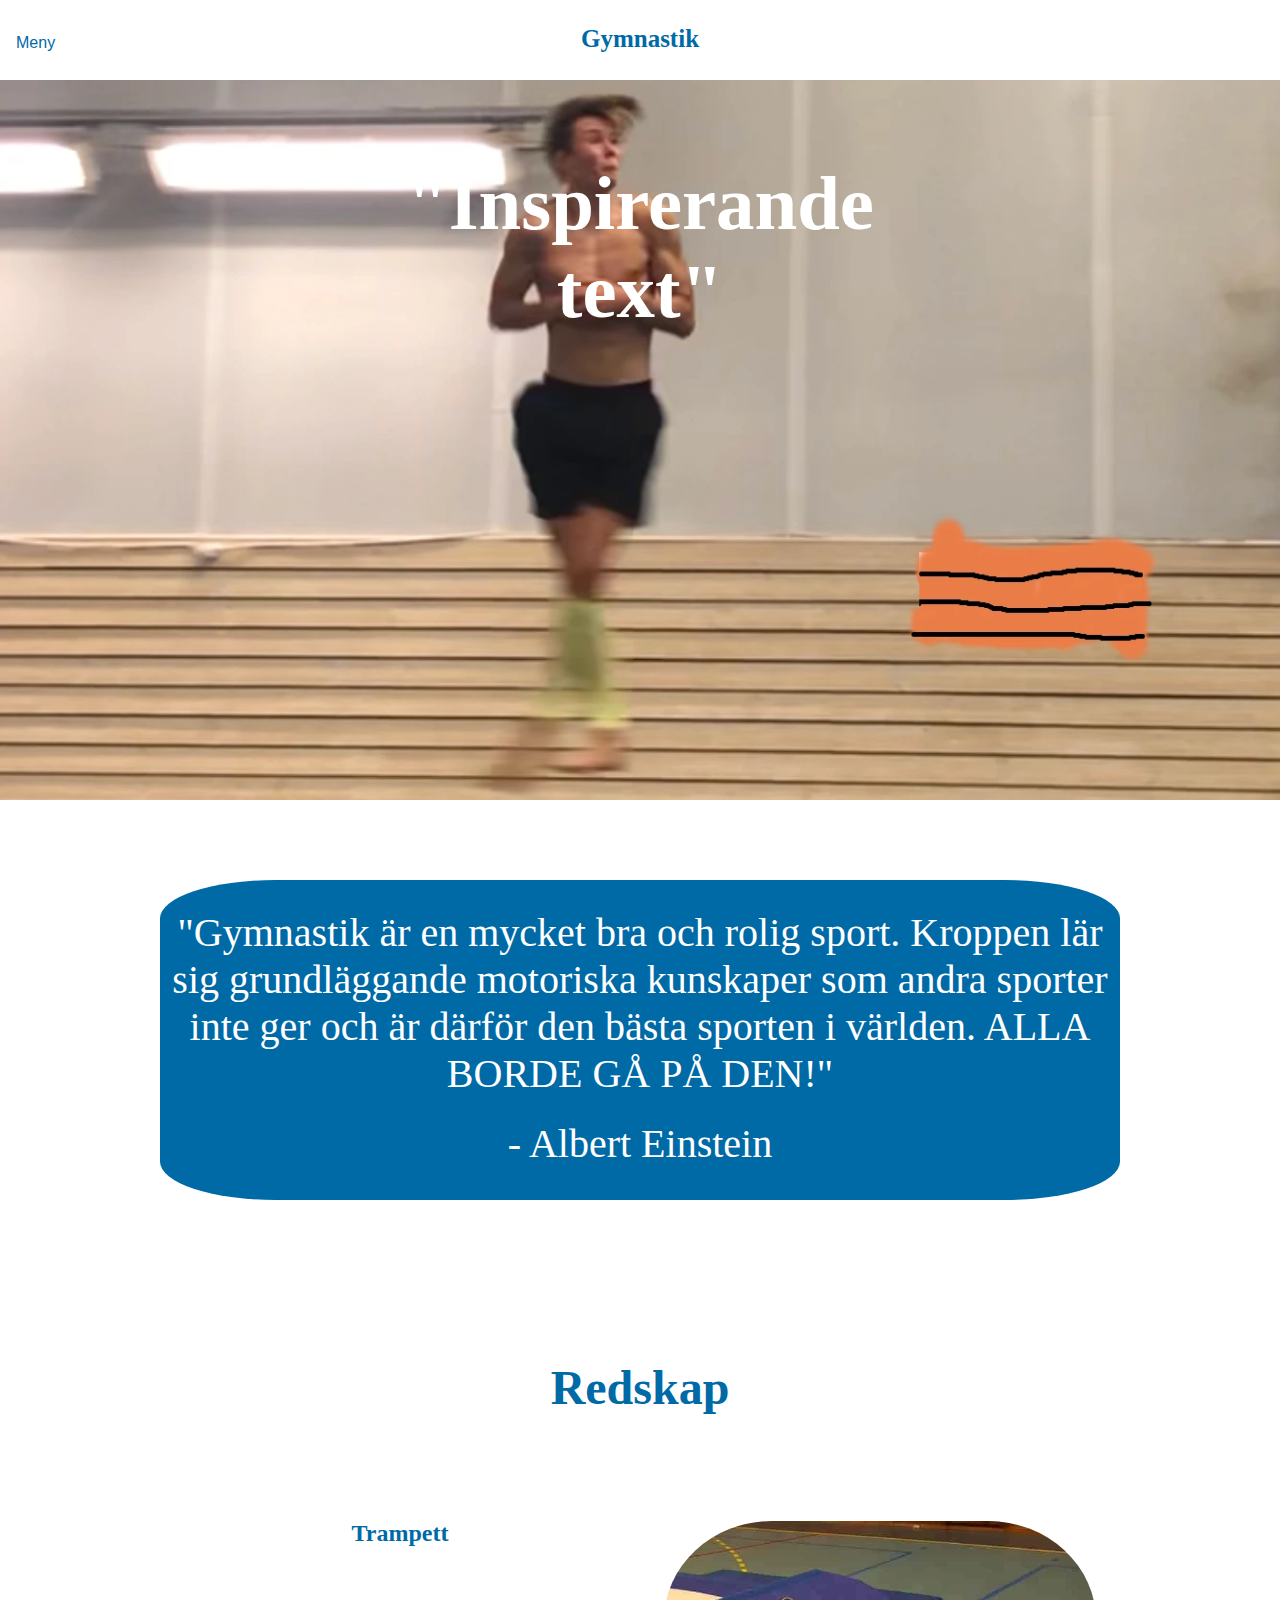
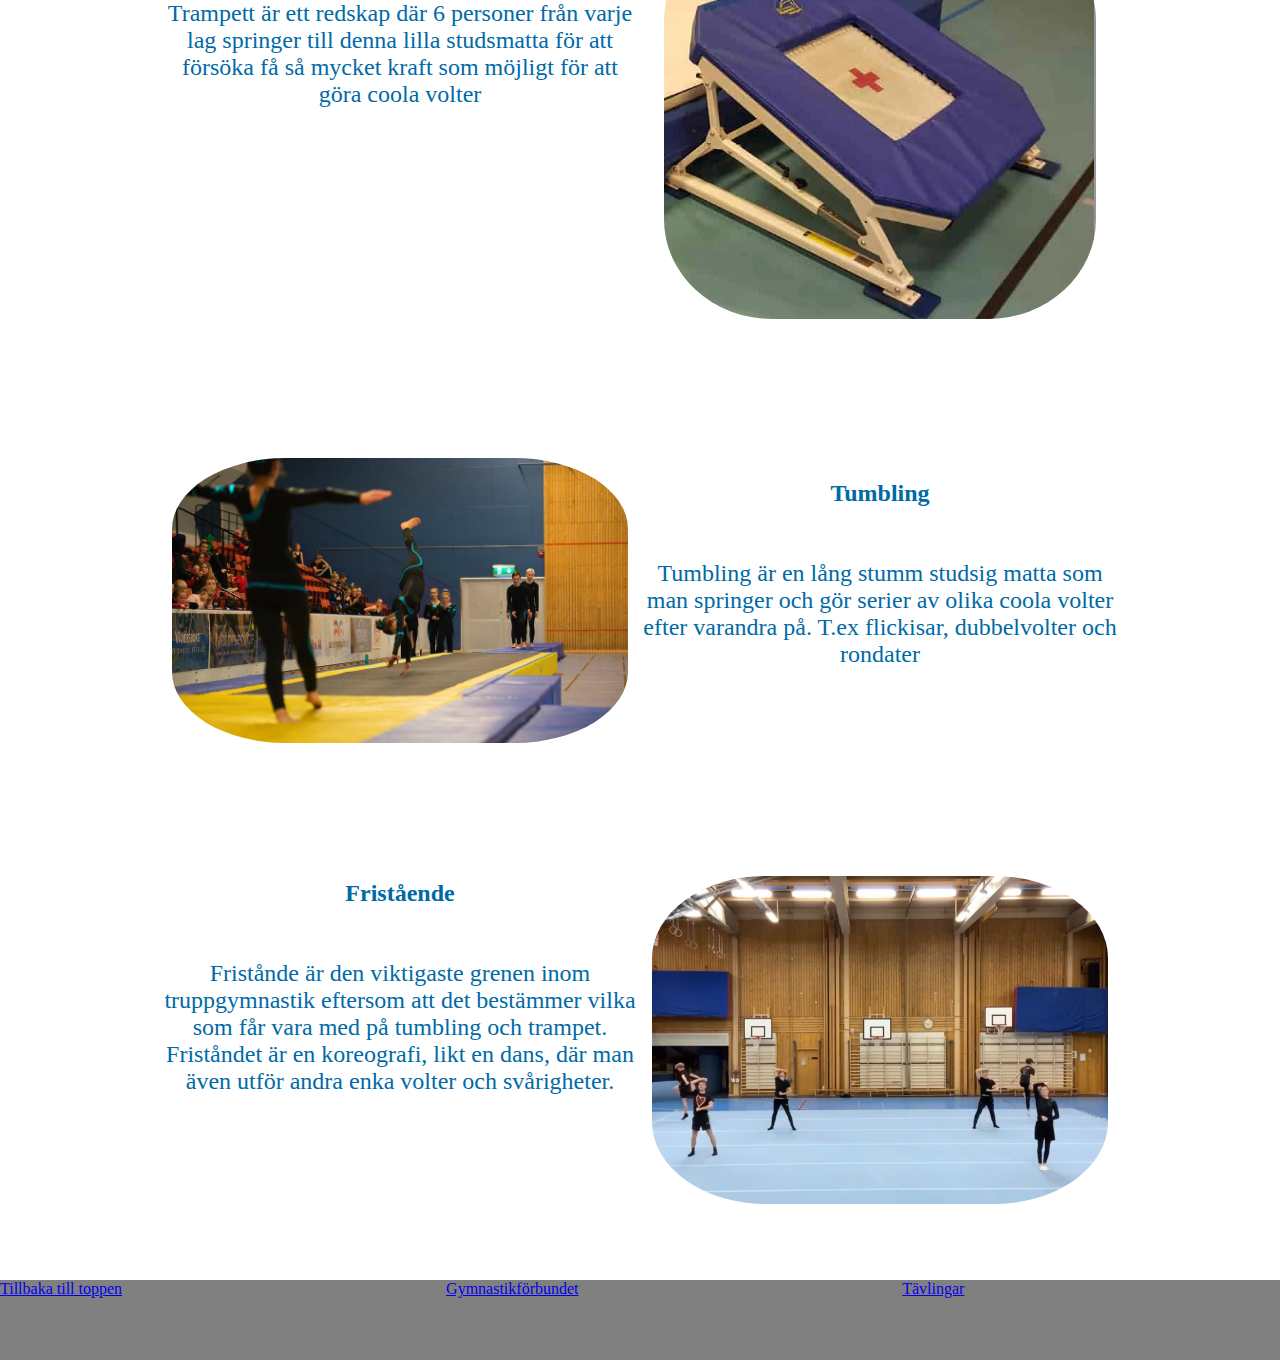
==== commit 0ac5b54d: "ändring upplösning bilder" ====
--- a/index.html
+++ b/index.html
@@ -26,7 +26,7 @@
 
 
     <div class="container">
-      <img title="Fredrik Lindgren" alt="inspirationsbild" id="inspobild" src="IMG_4788.PNG">
+      <img title="Fredrik Lindgren" alt="inspirationsbild" id="inspobild" src="IMG_4788.webp">
       <h1 class="inspotext">"Inspirerande text"</h1>
       <div class="blank_yta"></div>
 
--- a/style.css
+++ b/style.css
@@ -283,7 +283,7 @@
 }
 
 .lanktilltopp{
-  margin-right: 25%
+  margin-right: 25%;
 }
 
 .lank_forbund{
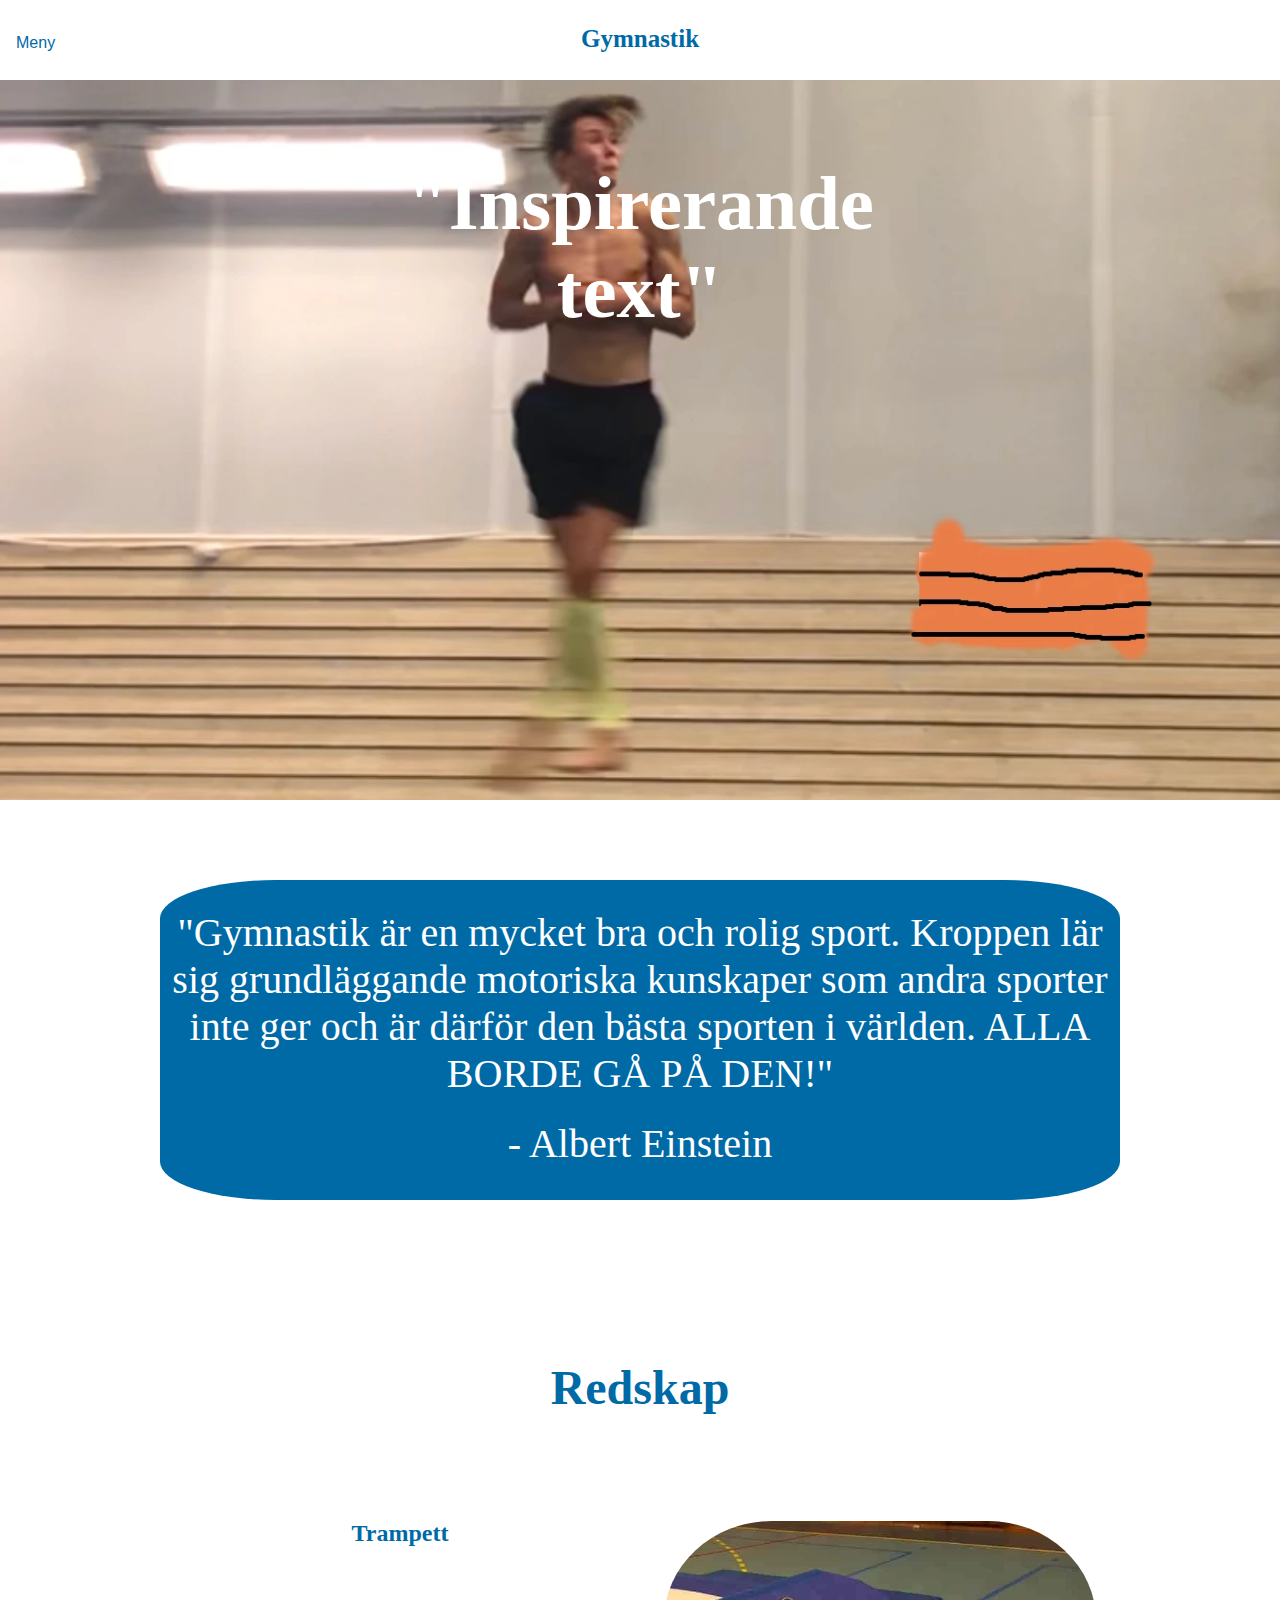
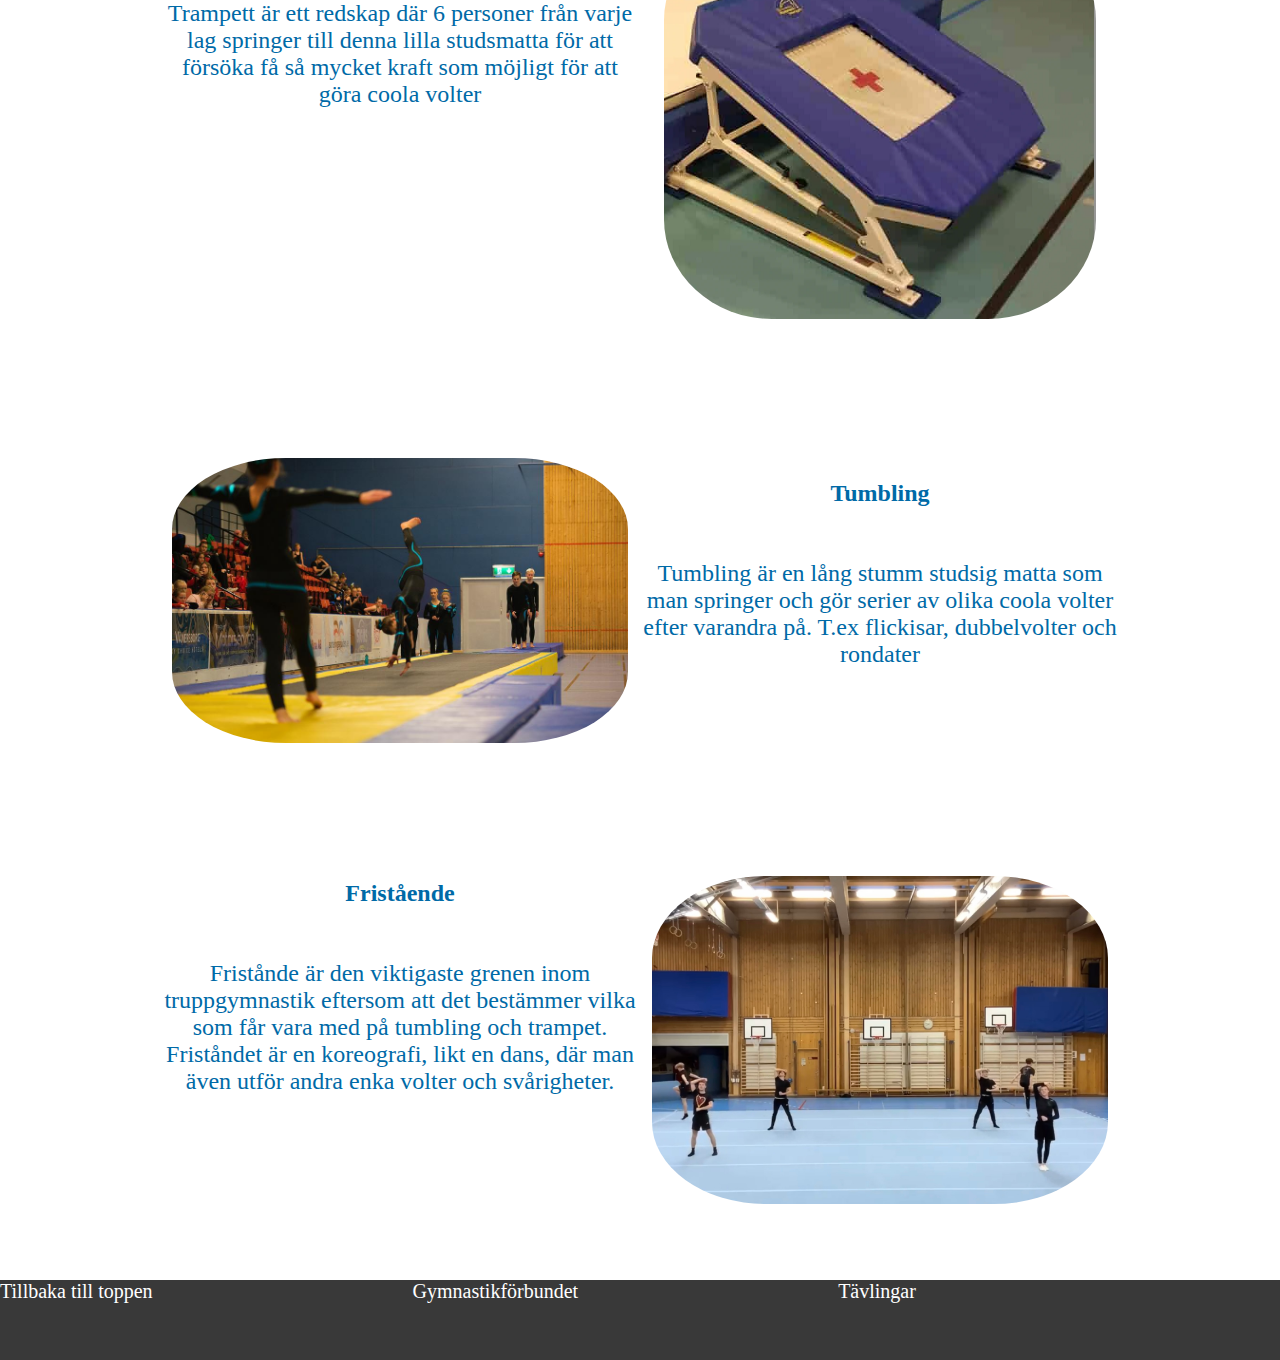
==== commit 0e212b06: "ändring av kommentarer" ====
--- a/index.html
+++ b/index.html
@@ -1,18 +1,22 @@
 <!DOCTYPE html>
 
 <html lang="sv">
+
+<!-- Bakomliggande kod -->
   <head>
     <meta charset="utf-8">
     <title>Gymnastik</title>
     <link rel="stylesheet" type="text/css" href="style.css">
     <link rel="stylesheet" type="text/css" href="grid.css">
-    <meta name="viewport" content="width=device-width" initial-scale="1.0">
+    <meta name="viewport" content="width=device-width initial-scale=1.0">
   </head>
 
+<!--Synlig kod börjar här-->
   <body>
     <header id="huvud">
-      <h3 id="rubrik"> Gymnastik </h3>
+      <h1 id="rubrik"> Gymnastik </h1>
 
+      <!--Html kod för dropdownmenyn, t.ex vilka länkar som ska vad med och att det är en knapp-->
       <div class="dropdown">
         <button onclick="myFunction()" class="dropbtn"> Meny </button>
         <div id="myDropdown" class="dropdown-content">
@@ -24,38 +28,47 @@
       </div>
     </header>
 
+    <!--Här börjar gridcontainern för hela sidan -->
+    <div class="container">
 
-    <div class="container">
+    <!--Kod för "inspirations"bild och text -->
       <img title="Fredrik Lindgren" alt="inspirationsbild" id="inspobild" src="IMG_4788.webp">
-      <h1 class="inspotext">"Inspirerande text"</h1>
+      <h2 class="inspotext">"Inspirerande text"</h2>
       <div class="blank_yta"></div>
 
+      <!-- Koden för albert einstein quote-->
       <p id="gymnastik_text"> "Gymnastik är en mycket bra och rolig sport. Kroppen lär sig grundläggande motoriska kunskaper som andra sporter inte ger och är därför den bästa sporten i världen. ALLA BORDE GÅ PÅ DEN!" </p>
       <p class="albert_stein"> - Albert Einstein </p>
 
+      <!--Början för delen av redskap, inkl titel -->
       <h2 id="redskap">Redskap</h2>
+
+        <!--Trampett delen av redskapen-->
       <img title="Jan Magne Cederstrøm" alt="bild på trampett" id="trampettbild" src="trampett.webp">
-
       <h3 class="trampett">Trampett</h3>
       <p class="trampettext">Trampett är ett redskap där 6 personer från varje lag springer till denna lilla studsmatta för att försöka få så mycket kraft som möjligt för att göra coola volter</p>
 
+        <!--Tumbling delen av redskapen -->
       <h3 class="tumbling">Tumbling</h3>
       <p class="tumblingtext">Tumbling är en lång stumm studsig matta som man springer och gör serier av olika coola volter efter varandra på. T.ex flickisar, dubbelvolter och rondater</p>
       <img title="ttela.se" alt="bild på tumblinggolv" id="tumblingbild" src="tumbling.jpeg">
 
-
+        <!--Friståendedelen av koden av redskap -->
       <h3 class="fristaende">Fristående</h3>
       <p class="fristaendetext">Fristånde är den viktigaste grenen inom truppgymnastik eftersom att det bestämmer vilka som får vara med på tumbling och trampet. Friståndet är en koreografi, likt en dans, där man även utför andra enka volter och svårigheter. </p>
       <img title="Fredrik Lindgren" alt="bild på fristående" id="fristaendebild" src="fristaende.jpg">
 
+      <!--Footer med länkatribut för att kunna ersätta
+      dropdownmenyn om javascript inte tillåtes/fungerar -->
       <footer class="fot1">
         <a href="#rubrik" target="_blank" class="lanktilltopp">Tillbaka till toppen</a>
         <a href="https://www.gymnastik.se/" target="_blank" class="lank_forbund">Gymnastikförbundet</a>
         <a href="gymnastik_tavlingar.html" target="_blank" class="lanktilltavling">Tävlingar</a>
       </footer>
     </div>
-    <div class="background"></div>
+  <!-- Slutet av Grid -->
 
+<!--Tillåter att javascript används-->
     <script src="index.js">
     </script>
 
--- a/style.css
+++ b/style.css
@@ -104,6 +104,16 @@
   padding-top:3%;
 }
 
+.lank_forbund,
+.lanktilltavling,
+.lanktilltopp{
+  margin-right: 20%;
+  color: white;
+  text-decoration: none;
+  font-size: 125%;
+}
+
+/*mobilanpassning för indexsidan (mediaquery)*/
 @media only screen and (max-width: 865px){
   #gymnastik_text{
     font-size:200%;
@@ -161,7 +171,8 @@
   }
 }
 
-/* Dropdown meny */
+
+/* Dropdown meny css */
 
 /* Dropdown Button */
 .dropbtn {
@@ -213,6 +224,7 @@
 
 
 
+
 /* style för tävlingssidan */
 .tavling_bild{
   width: 50vw;
@@ -277,20 +289,19 @@
 }
 
 footer{
-  background-color: grey;
+  background-color: rgb(57, 57, 57);
   width: 100%;
-
-}
-
-.lanktilltopp{
-  margin-right: 25%;
-}
-
-.lank_forbund{
-  margin-right: 25%;
-}
-
-
+}
+
+.lank_huvudsida{
+  margin-right: 20%;
+  color: white;
+  text-decoration: none;
+  font-size: 125%;
+}
+
+
+/* mobilanpassning för tävlingssidan (mediaquery)*/
 @media only screen and (max-width: 700px){
   .tavling_bild{
     width: 100vw;
--- a/grid.css
+++ b/grid.css
@@ -1,3 +1,6 @@
+
+/* Grid för allt/
+
 
 /* Grid för huvudsidan */
 .container{
@@ -76,10 +79,6 @@
   grid-row: 37/44;
 }
 
-.background{
-  grid-column: 5/-1;
-  grid-row: 37/44;
-}
 
 #gymnastik_text{
   grid-column: 2/-2;
@@ -96,6 +95,7 @@
   grid-row: 36/37;
 }
 
+/* Mobilanpassning av grid för huvudsidan*/
 @media only screen and (max-width: 835px){
 
   #redskap{
@@ -338,7 +338,7 @@
   grid-column: 1/-1;
 }
 
-
+/* Mobilanpassning av grid för tävlingssidan*/ 
 @media only screen and (max-width: 700px){
   .tavling_bild{
     grid-column: 1/9;
